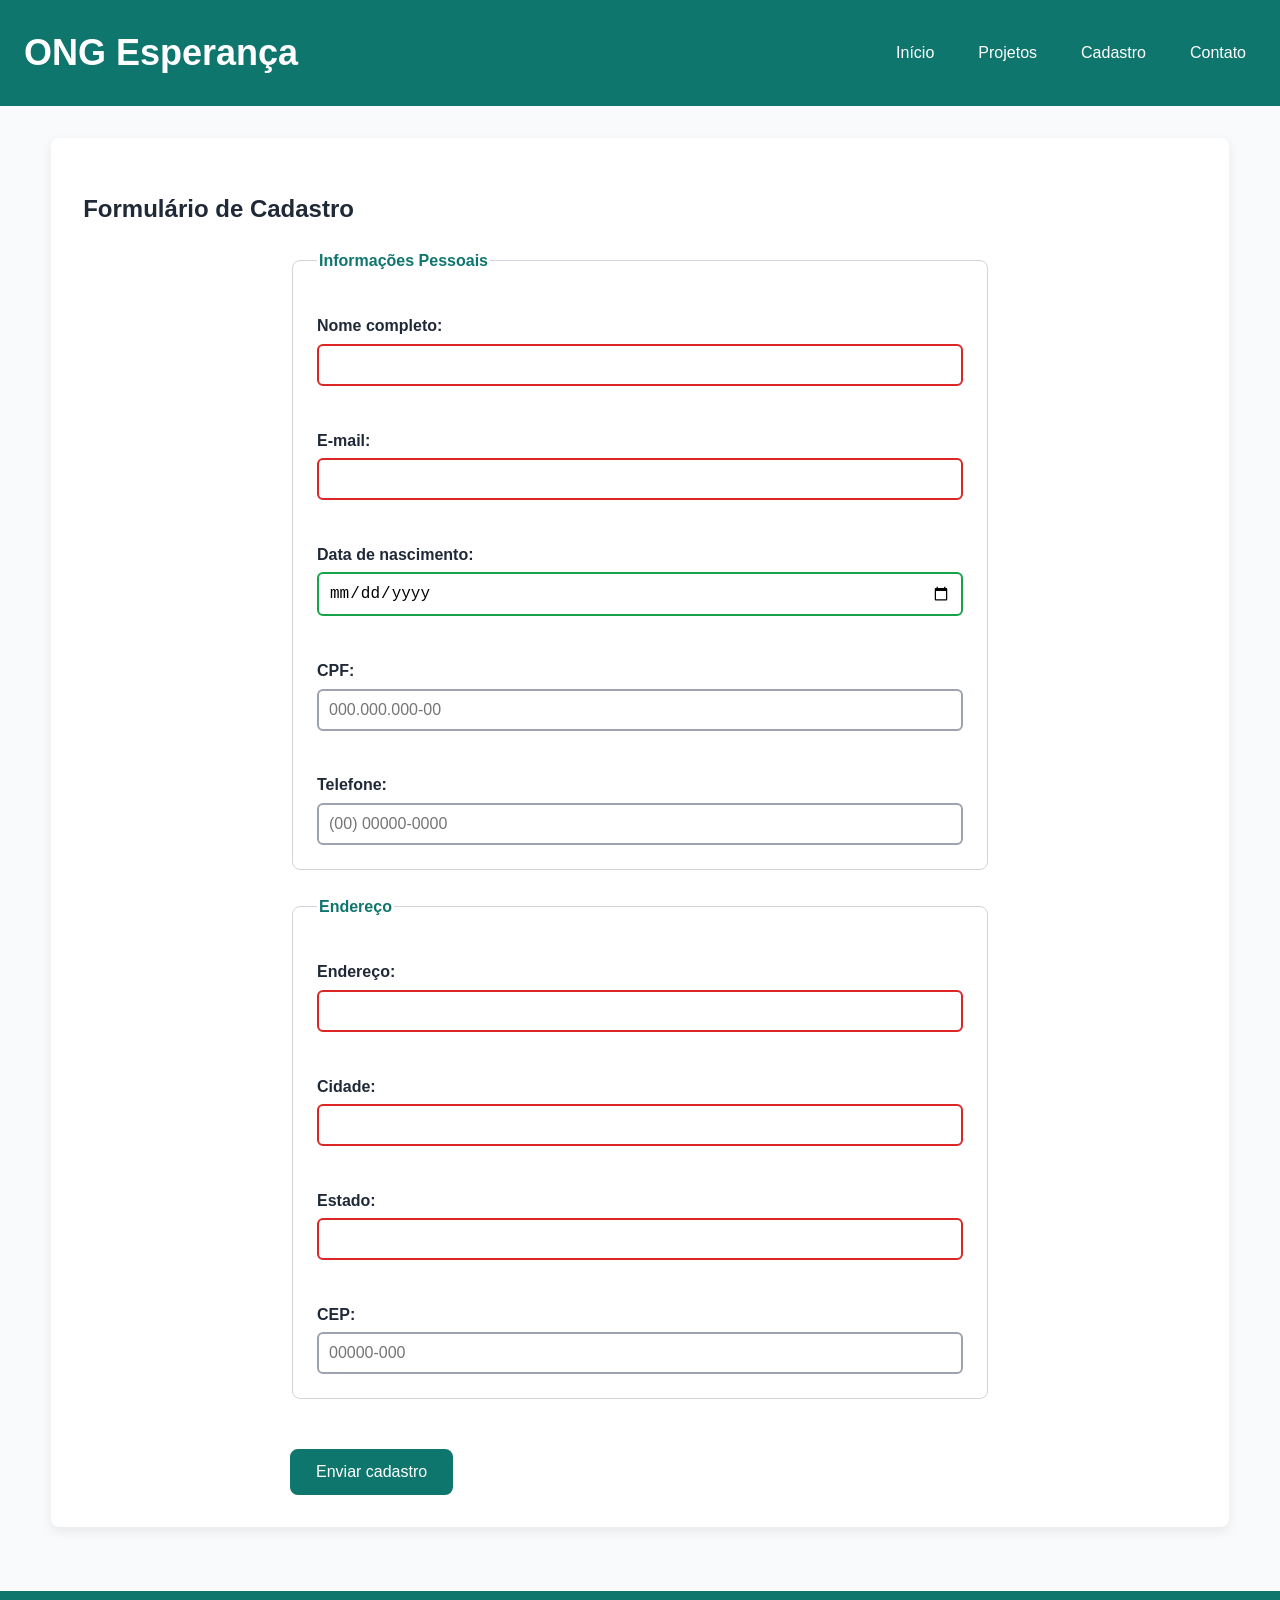
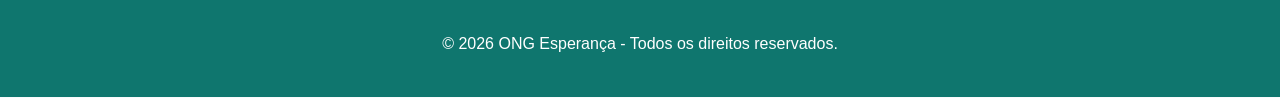
==== cadastro.html @ 4df54f97 "primeira versao" ====
<!DOCTYPE html>
<html lang="pt-BR">

<head>
    <meta charset="UTF-8">
    <meta name="viewport" content="width=device-width, initial-scale=1.0">
    <title>Cadastro - ONG Esperança</title>
    <link rel="stylesheet" href="css/styles.css">
</head>

<body>

    <header>
    <h1>ONG Esperança</h1>

    <nav>
        <a href="index.html">Início</a>
        <a href="projetos.html">Projetos</a>
        <a href="cadastro.html">Cadastro</a>
        <a href="index.html#contato">Contato</a>
    </nav>
</header>

    <main>

        <section>
            <h2>Formulário de Cadastro</h2>

            <form>

                <fieldset>
                    <legend>Informações Pessoais</legend>

                    <label for="nome">Nome completo:</label>
                    <input
                        type="text"
                        id="nome"
                        name="nome"
                        required
                    >

                    <br><br>

                    <label for="email">E-mail:</label>
                    <input
                        type="email"
                        id="email"
                        name="email"
                        required
                    >

                    <br><br>

                    <label for="nascimento">Data de nascimento:</label>
                    <input
                        type="date"
                        id="nascimento"
                        name="nascimento"
                    >

                    <br><br>

                    <label for="cpf">CPF:</label>
                    <input
                        type="text"
                        id="cpf"
                        name="cpf"
                        pattern="[0-9]{3}\.[0-9]{3}\.[0-9]{3}-[0-9]{2}"
                        placeholder="000.000.000-00"
                        title="Formato: 000.000.000-00"
                        required
                    >

                    <br><br>

                    <label for="telefone">Telefone:</label>
                    <input
                        type="tel"
                        id="telefone"
                        name="telefone"
                        pattern="\([0-9]{2}\) [0-9]{5}-[0-9]{4}"
                        placeholder="(00) 00000-0000"
                        title="Formato: (00) 00000-0000"
                        required
                    >
                </fieldset>

                <fieldset>
                    <legend>Endereço</legend>

                    <label for="endereco">Endereço:</label>
                    <input
                        type="text"
                        id="endereco"
                        name="endereco"
                        required
                    >

                    <br><br>

                    <label for="cidade">Cidade:</label>
                    <input
                        type="text"
                        id="cidade"
                        name="cidade"
                        required
                    >

                    <br><br>

                    <label for="estado">Estado:</label>
                    <input
                        type="text"
                        id="estado"
                        name="estado"
                        required
                    >

                    <br><br>

                    <label for="cep">CEP:</label>
                    <input
                        type="text"
                        id="cep"
                        name="cep"
                        pattern="[0-9]{5}-[0-9]{3}"
                        placeholder="00000-000"
                        title="Formato: 00000-000"
                        required
                    >
                </fieldset>

                <br>

                <button type="submit">Enviar cadastro</button>

            </form>
        </section>

    </main>

    <footer>
        <p>© 2026 ONG Esperança - Todos os direitos reservados.</p>
    </footer>

</body>

</html>
---- css/styles.css ----
/* =====================================================
   DESIGN SYSTEM - ONG ESPERANÇA
===================================================== */

:root {
    /* Cores principais */
    --cor-primaria: #0F766E;
    --cor-primaria-clara: #14B8A6;

    --cor-secundaria: #F59E0B;
    --cor-secundaria-clara: #FBBF24;

    /* Cores neutras */
    --cor-fundo: #F8FAFC;
    --cor-superficie: #FFFFFF;
    --cor-texto: #1F2937;
    --cor-texto-secundario: #6B7280;

    /* Cores de feedback */
    --cor-sucesso: #16A34A;
    --cor-erro: #DC2626;
    --cor-aviso: #D97706;
    --cor-info: #2563EB;

    /* Tipografia */
    --fonte-xs: 0.75rem;
    --fonte-sm: 0.875rem;
    --fonte-md: 1rem;
    --fonte-lg: 1.5rem;
    --fonte-xl: 2.25rem;

    /* Espaçamentos */
    --espaco-1: 0.5rem;
    --espaco-2: 1rem;
    --espaco-3: 1.5rem;
    --espaco-4: 2rem;
    --espaco-5: 3rem;

    /* Bordas */
    --raio: 8px;
}


/* =====================================================
   CONFIGURAÇÕES GERAIS
===================================================== */

* {
    box-sizing: border-box;
}

body {
    margin: 0;
    font-family: Arial, Helvetica, sans-serif;
    background-color: var(--cor-fundo);
    color: var(--cor-texto);
    line-height: 1.6;
}

img {
    max-width: 100%;
    height: auto;
    border-radius: var(--raio);
}

a {
    color: inherit;
}

h1 {
    font-size: var(--fonte-xl);
}

h2 {
    font-size: var(--fonte-lg);
}

h3 {
    font-size: 1.25rem;
}


/* =====================================================
   CABEÇALHO
===================================================== */

header {
    background-color: var(--cor-primaria);
    color: white;
    padding: var(--espaco-3);

    display: flex;
    justify-content: space-between;
    align-items: center;
    gap: var(--espaco-3);

    position: sticky;
    top: 0;
    z-index: 1000;
}

header h1 {
    margin: 0;
}


/* =====================================================
   MENU DE NAVEGAÇÃO
===================================================== */

nav {
    display: flex;
    align-items: center;
    gap: 24px;
    flex-wrap: wrap;
}

nav a {
    color: white;
    text-decoration: none;
    padding: 8px 10px;
    border-radius: 6px;
    transition: background-color 0.3s ease;
}

nav a:hover {
    background-color: var(--cor-primaria-clara);
}

nav a:focus {
    outline: 3px solid var(--cor-secundaria-clara);
    outline-offset: 2px;
}


/* =====================================================
   MENU HAMBÚRGUER
===================================================== */

.menu-toggle {
    display: none;
    background: none;
    border: none;
    color: white;
    font-size: 1.8rem;
    cursor: pointer;
}


/* =====================================================
   GRID DE 12 COLUNAS
===================================================== */

.container {
    width: min(1200px, 92%);
    margin: 0 auto;
    display: grid;
    grid-template-columns: repeat(12, 1fr);
    gap: 24px;
}

.col-12 {
    grid-column: span 12;
}

.col-6 {
    grid-column: span 6;
}

.col-4 {
    grid-column: span 4;
}


/* =====================================================
   CONTEÚDO PRINCIPAL
===================================================== */

main {
    width: min(1200px, 92%);
    margin: auto;
    padding: var(--espaco-4) 0;
}

section {
    background-color: var(--cor-superficie);
    margin-bottom: var(--espaco-4);
    padding: var(--espaco-4);
    border-radius: var(--raio);
    box-shadow: 0 4px 12px rgba(0, 0, 0, 0.08);
}


/* =====================================================
   CARDS DOS PROJETOS
===================================================== */

.cards {
    display: flex;
    gap: 24px;
    flex-wrap: wrap;
    align-items: stretch;
}

.card {
    background-color: var(--cor-superficie);
    padding: var(--espaco-3);
    border-radius: var(--raio);
    box-shadow: 0 4px 12px rgba(0, 0, 0, 0.08);

    flex: 1 1 300px;

    transition:
        transform 0.3s ease,
        box-shadow 0.3s ease;
}

.card:hover {
    transform: translateY(-4px);
    box-shadow: 0 8px 20px rgba(0, 0, 0, 0.12);
}


/* =====================================================
   BOTÕES
===================================================== */

button,
.botao {
    background-color: var(--cor-primaria);
    color: white;
    border: 2px solid var(--cor-primaria);

    padding: 12px 24px;

    border-radius: var(--raio);

    cursor: pointer;

    font-size: var(--fonte-md);

    transition:
        background-color 0.3s ease,
        transform 0.2s ease,
        border-color 0.3s ease;
}

button:hover,
.botao:hover {
    background-color: var(--cor-primaria-clara);
    border-color: var(--cor-primaria-clara);
}

button:focus,
.botao:focus {
    outline: 3px solid var(--cor-secundaria-clara);
    outline-offset: 2px;
}

button:active,
.botao:active {
    transform: scale(0.97);
}

button:disabled,
.botao:disabled {
    opacity: 0.5;
    cursor: not-allowed;
}


/* =====================================================
   FORMULÁRIO
===================================================== */

form {
    max-width: 700px;
    margin: auto;
}

fieldset {
    border: 1px solid #D1D5DB;
    border-radius: var(--raio);

    padding: var(--espaco-3);
    margin-bottom: var(--espaco-3);
}

legend {
    font-weight: bold;
    color: var(--cor-primaria);
}

label {
    display: block;
    margin-top: var(--espaco-2);
    margin-bottom: 5px;

    font-weight: bold;
}

input,
select,
textarea {
    width: 100%;

    padding: 10px;

    border: 2px solid #9CA3AF;
    border-radius: 6px;

    font-size: var(--fonte-md);

    transition:
        border-color 0.3s ease,
        box-shadow 0.3s ease;
}

input:focus,
select:focus,
textarea:focus {
    outline: none;

    border-color: var(--cor-secundaria);

    box-shadow: 0 0 0 3px rgba(245, 158, 11, 0.25);
}


/* =====================================================
   VALIDAÇÃO DO FORMULÁRIO
===================================================== */

input:valid:not(:placeholder-shown) {
    border-color: var(--cor-sucesso);
}

input:invalid:not(:placeholder-shown) {
    border-color: var(--cor-erro);
}


/* =====================================================
   BADGES
===================================================== */

.badge {
    display: inline-block;

    padding: 5px 10px;

    background-color: var(--cor-primaria-clara);
    color: white;

    border-radius: 20px;

    font-size: var(--fonte-sm);
    font-weight: bold;
}

.badge-educacao {
    background-color: var(--cor-info);
}

.badge-alimentacao {
    background-color: var(--cor-secundaria);
}

.badge-voluntariado {
    background-color: var(--cor-sucesso);
}


/* =====================================================
   ALERTAS
===================================================== */

.alerta {
    padding: 15px 20px;

    border-radius: var(--raio);

    margin: var(--espaco-2) 0;

    border-left: 5px solid;
}

.alerta-sucesso {
    background-color: #DCFCE7;
    color: #166534;
    border-color: var(--cor-sucesso);
}

.alerta-erro {
    background-color: #FEE2E2;
    color: #991B1B;
    border-color: var(--cor-erro);
}

.alerta-aviso {
    background-color: #FEF3C7;
    color: #92400E;
    border-color: var(--cor-aviso);
}

.alerta-info {
    background-color: #DBEAFE;
    color: #1E40AF;
    border-color: var(--cor-info);
}


/* =====================================================
   TOAST
===================================================== */

.toast {
    position: fixed;

    right: 20px;
    bottom: 20px;

    background-color: var(--cor-primaria);
    color: white;

    padding: 15px 20px;

    border-radius: var(--raio);

    box-shadow: 0 8px 24px rgba(0, 0, 0, 0.20);

    opacity: 0;
    transform: translateY(20px);

    pointer-events: none;

    transition:
        opacity 0.3s ease,
        transform 0.3s ease;
}

.toast.ativo {
    opacity: 1;
    transform: translateY(0);
}


/* =====================================================
   MODAL
===================================================== */

.modal-overlay {
    position: fixed;

    inset: 0;

    background-color: rgba(0, 0, 0, 0.55);

    display: none;

    align-items: center;
    justify-content: center;

    padding: 20px;

    z-index: 1000;
}

.modal-overlay.ativo {
    display: flex;
}

.modal {
    width: min(500px, 100%);

    background-color: white;

    padding: var(--espaco-4);

    border-radius: var(--raio);

    box-shadow: 0 15px 40px rgba(0, 0, 0, 0.25);
}

.modal h2 {
    margin-top: 0;
}


/* =====================================================
   ÁREA DE CONTATO
===================================================== */

#contato {
    display: flex;
    flex-direction: column;
    gap: 12px;
}


/* =====================================================
   RODAPÉ
===================================================== */

footer {
    background-color: var(--cor-primaria);
    color: white;

    text-align: center;

    padding: var(--espaco-3);
}


/* =====================================================
   BREAKPOINT 1 - 1200px
===================================================== */

@media (max-width: 1200px) {

    .container {
        gap: 20px;
    }

}


/* =====================================================
   BREAKPOINT 2 - 992px
===================================================== */

@media (max-width: 992px) {

    .col-4 {
        grid-column: span 6;
    }

}


/* =====================================================
   BREAKPOINT 3 - 768px
===================================================== */

@media (max-width: 768px) {

    header {
        flex-wrap: wrap;
    }

    .menu-toggle {
        display: block;
    }

    nav {
        display: none;

        width: 100%;

        flex-direction: column;

        align-items: flex-start;

        gap: 10px;
    }

    nav.ativo {
        display: flex;
    }

    .col-6,
    .col-4 {
        grid-column: span 12;
    }

    .cards {
        flex-direction: column;
    }

}


/* =====================================================
   BREAKPOINT 4 - 576px
===================================================== */

@media (max-width: 576px) {

    .container {
        gap: 16px;
    }

    section {
        padding: var(--espaco-3);
    }

    h1 {
        font-size: 1.8rem;
    }

    h2 {
        font-size: 1.3rem;
    }

}


/* =====================================================
   BREAKPOINT 5 - 360px
===================================================== */

@media (max-width: 360px) {

    .container {
        gap: 12px;
    }

    main {
        width: 95%;
    }

    section {
        padding: var(--espaco-2);
    }

    button,
    .botao {
        width: 100%;
    }

}
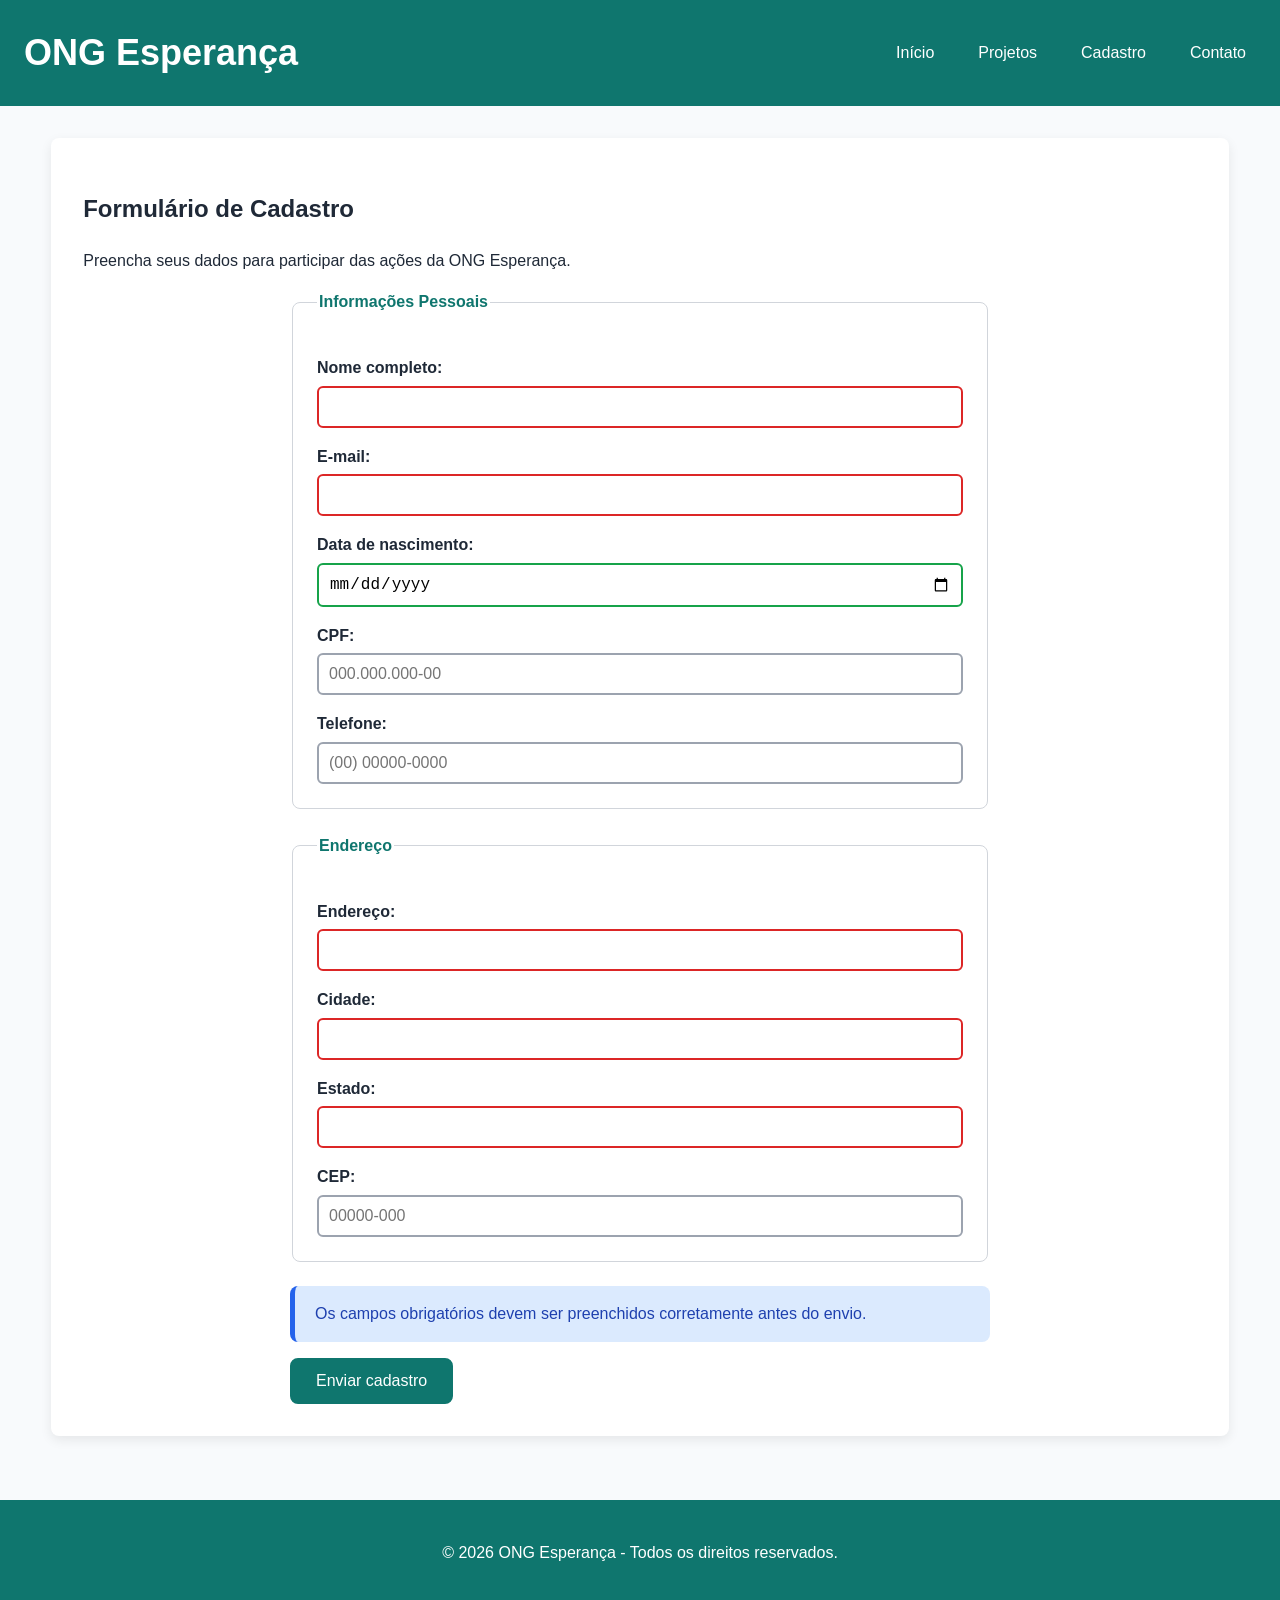
==== commit 911968d8: "primeira versao do projeto" ====
--- a/cadastro.html
+++ b/cadastro.html
@@ -4,34 +4,51 @@
 <head>
     <meta charset="UTF-8">
     <meta name="viewport" content="width=device-width, initial-scale=1.0">
+
     <title>Cadastro - ONG Esperança</title>
+
     <link rel="stylesheet" href="css/styles.css">
 </head>
 
 <body>
 
     <header>
-    <h1>ONG Esperança</h1>
+        <h1>ONG Esperança</h1>
 
-    <nav>
-        <a href="index.html">Início</a>
-        <a href="projetos.html">Projetos</a>
-        <a href="cadastro.html">Cadastro</a>
-        <a href="index.html#contato">Contato</a>
-    </nav>
-</header>
+        <button
+            class="menu-toggle"
+            type="button"
+            aria-label="Abrir menu de navegação"
+            aria-expanded="false">
+            ☰
+        </button>
+
+        <nav aria-label="Navegação principal">
+            <a href="index.html">Início</a>
+            <a href="projetos.html">Projetos</a>
+            <a href="cadastro.html">Cadastro</a>
+            <a href="index.html#contato">Contato</a>
+        </nav>
+    </header>
 
     <main>
 
         <section>
             <h2>Formulário de Cadastro</h2>
 
+            <p>
+                Preencha seus dados para participar das ações da ONG Esperança.
+            </p>
+
             <form>
 
                 <fieldset>
                     <legend>Informações Pessoais</legend>
 
-                    <label for="nome">Nome completo:</label>
+                    <label for="nome">
+                        Nome completo:
+                    </label>
+
                     <input
                         type="text"
                         id="nome"
@@ -39,9 +56,10 @@
                         required
                     >
 
-                    <br><br>
+                    <label for="email">
+                        E-mail:
+                    </label>
 
-                    <label for="email">E-mail:</label>
                     <input
                         type="email"
                         id="email"
@@ -49,18 +67,20 @@
                         required
                     >
 
-                    <br><br>
+                    <label for="nascimento">
+                        Data de nascimento:
+                    </label>
 
-                    <label for="nascimento">Data de nascimento:</label>
                     <input
                         type="date"
                         id="nascimento"
                         name="nascimento"
                     >
 
-                    <br><br>
+                    <label for="cpf">
+                        CPF:
+                    </label>
 
-                    <label for="cpf">CPF:</label>
                     <input
                         type="text"
                         id="cpf"
@@ -71,9 +91,10 @@
                         required
                     >
 
-                    <br><br>
+                    <label for="telefone">
+                        Telefone:
+                    </label>
 
-                    <label for="telefone">Telefone:</label>
                     <input
                         type="tel"
                         id="telefone"
@@ -85,10 +106,14 @@
                     >
                 </fieldset>
 
+
                 <fieldset>
                     <legend>Endereço</legend>
 
-                    <label for="endereco">Endereço:</label>
+                    <label for="endereco">
+                        Endereço:
+                    </label>
+
                     <input
                         type="text"
                         id="endereco"
@@ -96,9 +121,10 @@
                         required
                     >
 
-                    <br><br>
+                    <label for="cidade">
+                        Cidade:
+                    </label>
 
-                    <label for="cidade">Cidade:</label>
                     <input
                         type="text"
                         id="cidade"
@@ -106,9 +132,10 @@
                         required
                     >
 
-                    <br><br>
+                    <label for="estado">
+                        Estado:
+                    </label>
 
-                    <label for="estado">Estado:</label>
                     <input
                         type="text"
                         id="estado"
@@ -116,9 +143,10 @@
                         required
                     >
 
-                    <br><br>
+                    <label for="cep">
+                        CEP:
+                    </label>
 
-                    <label for="cep">CEP:</label>
                     <input
                         type="text"
                         id="cep"
@@ -130,18 +158,33 @@
                     >
                 </fieldset>
 
-                <br>
 
-                <button type="submit">Enviar cadastro</button>
+                <div class="alerta alerta-info">
+                    Os campos obrigatórios devem ser preenchidos corretamente
+                    antes do envio.
+                </div>
+
+                <button
+                    type="submit"
+                    class="botao">
+                    Enviar cadastro
+                </button>
 
             </form>
         </section>
 
     </main>
 
+
     <footer>
-        <p>© 2026 ONG Esperança - Todos os direitos reservados.</p>
+        <p>
+            © 2026 ONG Esperança -
+            Todos os direitos reservados.
+        </p>
     </footer>
+
+
+    <script src="js/script.js"></script>
 
 </body>
 
--- a/css/styles.css
+++ b/css/styles.css
@@ -230,7 +230,9 @@
     background-color: var(--cor-primaria);
     color: white;
     border: 2px solid var(--cor-primaria);
-
+    display: inline-block;
+width: auto;
+    align-self: flex-start;
     padding: 12px 24px;
 
     border-radius: var(--raio);
@@ -339,6 +341,22 @@
     border-color: var(--cor-erro);
 }
 
+/* Estados adicionados pelo JavaScript */
+
+.erro {
+    border-color: var(--cor-erro);
+}
+
+.sucesso {
+    border-color: var(--cor-sucesso);
+}
+
+.campo-mensagem {
+    display: block;
+    margin-top: 5px;
+    font-size: var(--fonte-sm);
+    color: var(--cor-erro);
+}
 
 /* =====================================================
    BADGES
